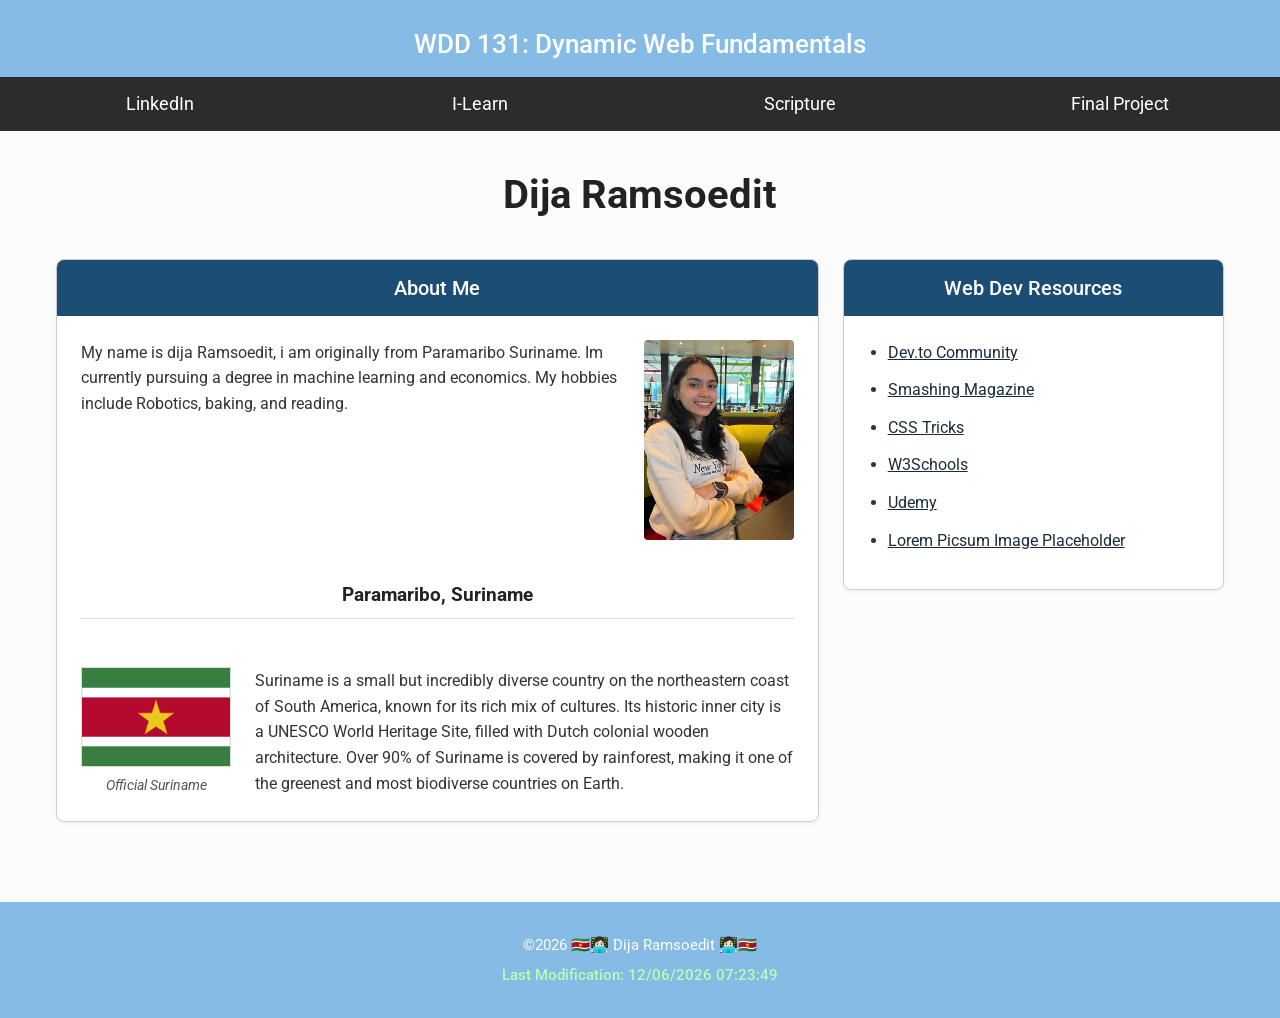
==== index.html @ 43e3622b "week1test" ====
<!DOCTYPE html>
<html lang="en">
<head>
    <meta charset="UTF-8">
    <meta name="viewport" content="width=device-width, initial-scale=1.0">
    <title>WDD 131 – Dynamic Web Fundamentals – Dija Ramsoedit</title>
    <meta name="description" content="WDD 131 – Dynamic Web Fundamentals course homepage for Dija Ramsoedit for class.">
    <meta name="author" content="Dija Ramsoedit">
    
    <link rel="preconnect" href="https://fonts.googleapis.com">
    <link rel="preconnect" href="https://fonts.gstatic.com" crossorigin>
    <link href="https://fonts.googleapis.com/css2?family=Roboto:wght@400;500;700&display=swap" rel="stylesheet">
    
    <link rel="stylesheet" href="styles/base.css">
    <script src="scripts/getdates.js" defer></script>
</head>
<body>
    <header>
        <span id="course-title">WDD 131: Dynamic Web Fundamentals</span>
        <nav>
            <a href="https://www.linkedin.com" target="_blank">LinkedIn</a>
            <a href="https://byupw.instructure.com/" target="_blank">I-Learn</a>
            <a href="https://www.churchofjesuschrist.org/study/scriptures/nt/rom/8?lang=eng&id=p31#p31" target="_blank">Scripture</a>
            <a href="#">Final Project</a>
        </nav>
    </header>

    <main>
        <h1>Dija Ramsoedit</h1>
        
        <div class="grid-container">
            <section class="card">
                <h2>About Me</h2>
                <div class="card-content bio-layout">
                    <p>My name is dija Ramsoedit, i am originally from Paramaribo Suriname. Im currently pursuing a degree in machine learning and economics. My hobbies include Robotics, baking, and reading.</p>
                    <img src="images/profile.jpg" alt="Dija Ramsoedit profile" width="150" height="200">
                </div>
                
                <h3 class="sub-heading">Paramaribo, Suriname</h3>
                <hr>
                
                <div class="card-content flag-layout">
                    <figure>
                        <img src="images/Flag-Suriname.jpg.webp" alt="Official Flag of Suriname" width="150" height="100">
                        <figcaption>Official Suriname</figcaption>
                    </figure>
                    <p>Suriname is a small but incredibly diverse country on the northeastern coast of South America, known for its rich mix of cultures. Its historic inner city is a UNESCO World Heritage Site, filled with Dutch colonial wooden architecture. Over 90% of Suriname is covered by rainforest, making it one of the greenest and most biodiverse countries on Earth.</p>
                </div>
            </section>

            <section class="card">
                <h2>Web Dev Resources</h2>
                <div class="card-content resources-layout">
                    <ul>
                        <li><a href="https://dev.to" target="_blank">Dev.to Community</a></li>
                        <li><a href="https://www.smashingmagazine.com" target="_blank">Smashing Magazine</a></li>
                        <li><a href="https://css-tricks.com" target="_blank">CSS Tricks</a></li>
                        <li><a href="https://www.w3schools.com" target="_blank">W3Schools</a></li>
                        <li><a href="https://www.udemy.com" target="_blank">Udemy</a></li>
                        <li><a href="https://picsum.photos" target="_blank">Lorem Picsum Image Placeholder</a></li>
                    </ul>
                </div>
            </section>
        </div>
    </main>

    <footer>
        <p>&copy;<span id="currentyear"></span> 🇸🇷👩🏻‍💻 Dija Ramsoedit 👩🏻‍💻🇸🇷</p>
        <p id="lastModified"></p>
    </footer>
</body>
</html>
---- styles/base.css ----
* {
    margin: 0;
    padding: 0;
    box-sizing: border-box;
}

body {
    font-family: 'Roboto', sans-serif;
    background-color: #fcfcfc;
    color: #333333;
    line-height: 1.6;
}


header {
    background-color: #85bbe4;
    color: #ffffff;
    text-align: center;
}

#course-title {
    display: block;
    padding: 1.5rem 0 0.75rem 0;
    font-size: 1.6rem;
    font-weight: 500;
}


nav {
    display: flex;
    background-color: #2c2c2c;
    justify-content: space-around;
}

nav a {
    flex: 1;
    color: #ffffff;
    text-decoration: none;
    padding: 0.8rem 1rem;
    font-size: 1.1rem;
    transition: background-color 0.3s ease, color 0.3s ease;
}

nav a:hover {
    background-color: #ffffff;
    color: #0b3a5e;
    font-weight: bold;
}


main {
    max-width: 1200px;
    margin: 0 auto;
    padding: 2rem 1rem;
}

h1 {
    text-align: center;
    margin-bottom: 2rem;
    font-size: 2.5rem;
    color: #222222;
}


.grid-container {
    display: grid;
    grid-template-columns: 2fr 1fr;
    gap: 1.5rem;
    align-items: start;
}

@media (max-width: 768px) {
    .grid-container {
        grid-template-columns: 1fr;
    }
}


.card {
    background-color: #ffffff;
    border: 1px solid #cccccc;
    border-radius: 8px;
    overflow: hidden;
    box-shadow: 0 2px 5px rgba(0,0,0,0.05);
}

.card h2 {
    background-color: #1c4e75;
    color: #ffffff;
    text-align: center;
    padding: 0.75rem;
    font-size: 1.25rem;
    font-weight: 500;
}

.card-content {
    padding: 1.5rem;
}


.bio-layout {
    display: flex;
    gap: 1.5rem;
    align-items: flex-start;
}

.bio-layout p {
    flex: 1;
}

.bio-layout img {
    border-radius: 4px;
    object-fit: cover;
}

.sub-heading {
    text-align: center;
    margin-top: 1rem;
    font-size: 1.2rem;
    color: #222222;
}

hr {
    border: 0;
    height: 1px;
    background: #dddddd;
    margin: 0.5rem 1.5rem 1.5rem 1.5rem;
}

.flag-layout {
    display: flex;
    gap: 1.5rem;
    align-items: center;
}

.flag-layout figure {
    text-align: center;
    font-size: 0.85rem;
    font-style: italic;
    color: #555555;
}

.flag-layout img {
    border: 1px solid #dddddd;
    display: block;
    margin-bottom: 0.5rem;
}

.resources-layout ul {
    list-style-type: disc;
    padding-left: 1.25rem;
}

.resources-layout li {
    margin-bottom: 0.75rem;
}

.resources-layout a {
    color: #1b2c39;
    text-decoration: underline;
}

.resources-layout a:hover {
    color: #2c2c2c;
}


footer {
    background-color:  #85bbe4;
    color: #ffffff;
    text-align: center;
    padding: 1.5rem;
    margin-top: 3rem;
    font-size: 0.95rem;
}

footer p {
    margin: 0.4rem 0;
}

#lastModified {
    color: #b3ffb3;
    font-weight: 500;
}
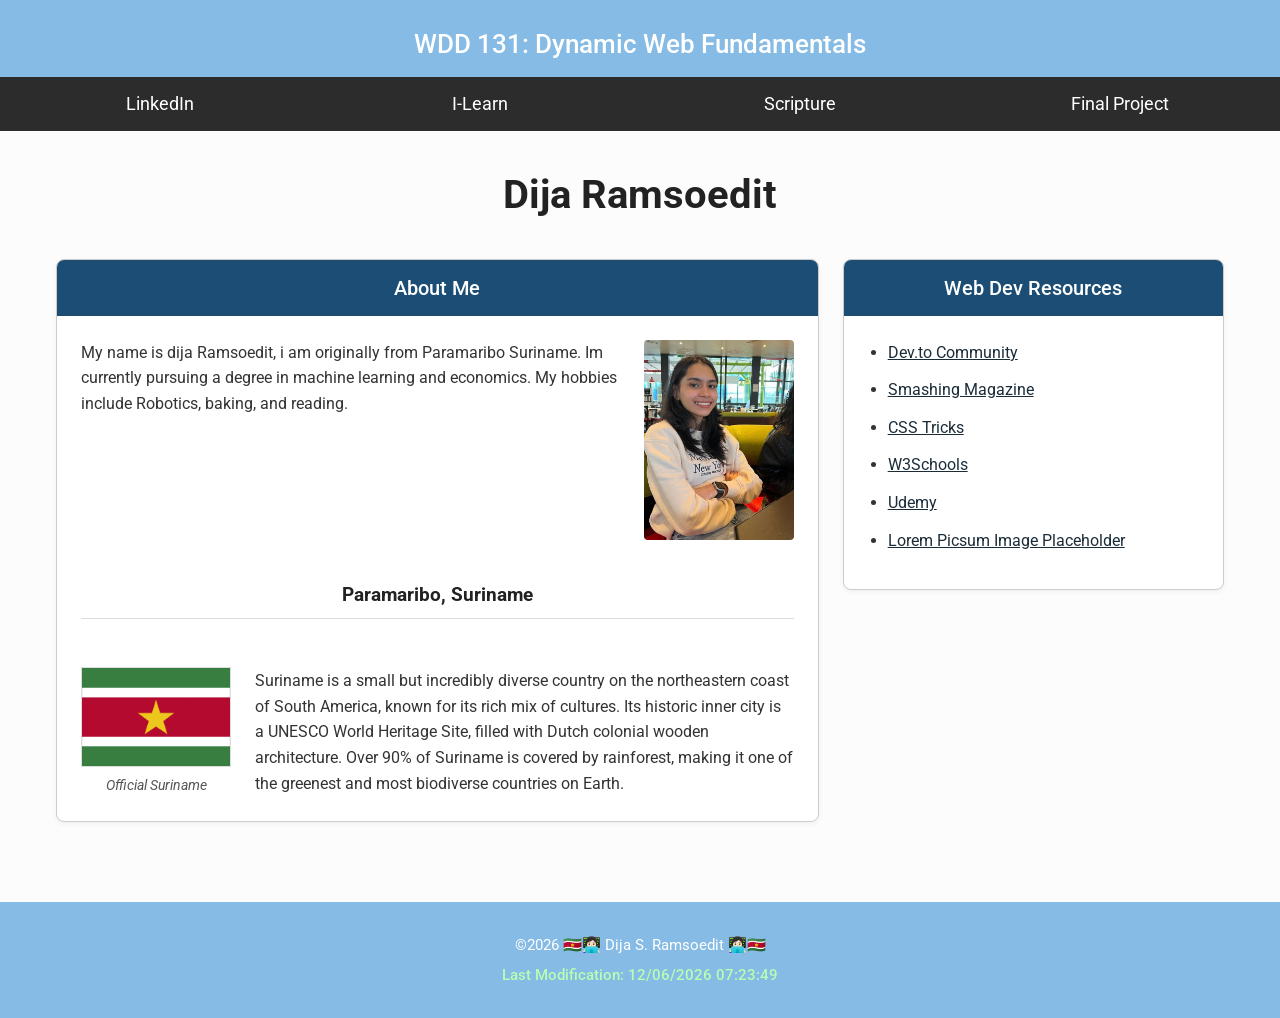
==== commit c7723619: "week1" ====
--- a/index.html
+++ b/index.html
@@ -65,7 +65,7 @@
     </main>
 
     <footer>
-        <p>&copy;<span id="currentyear"></span> 🇸🇷👩🏻‍💻 Dija Ramsoedit 👩🏻‍💻🇸🇷</p>
+        <p>&copy;<span id="currentyear"></span> 🇸🇷👩🏻‍💻 Dija S. Ramsoedit 👩🏻‍💻🇸🇷</p>
         <p id="lastModified"></p>
     </footer>
 </body>
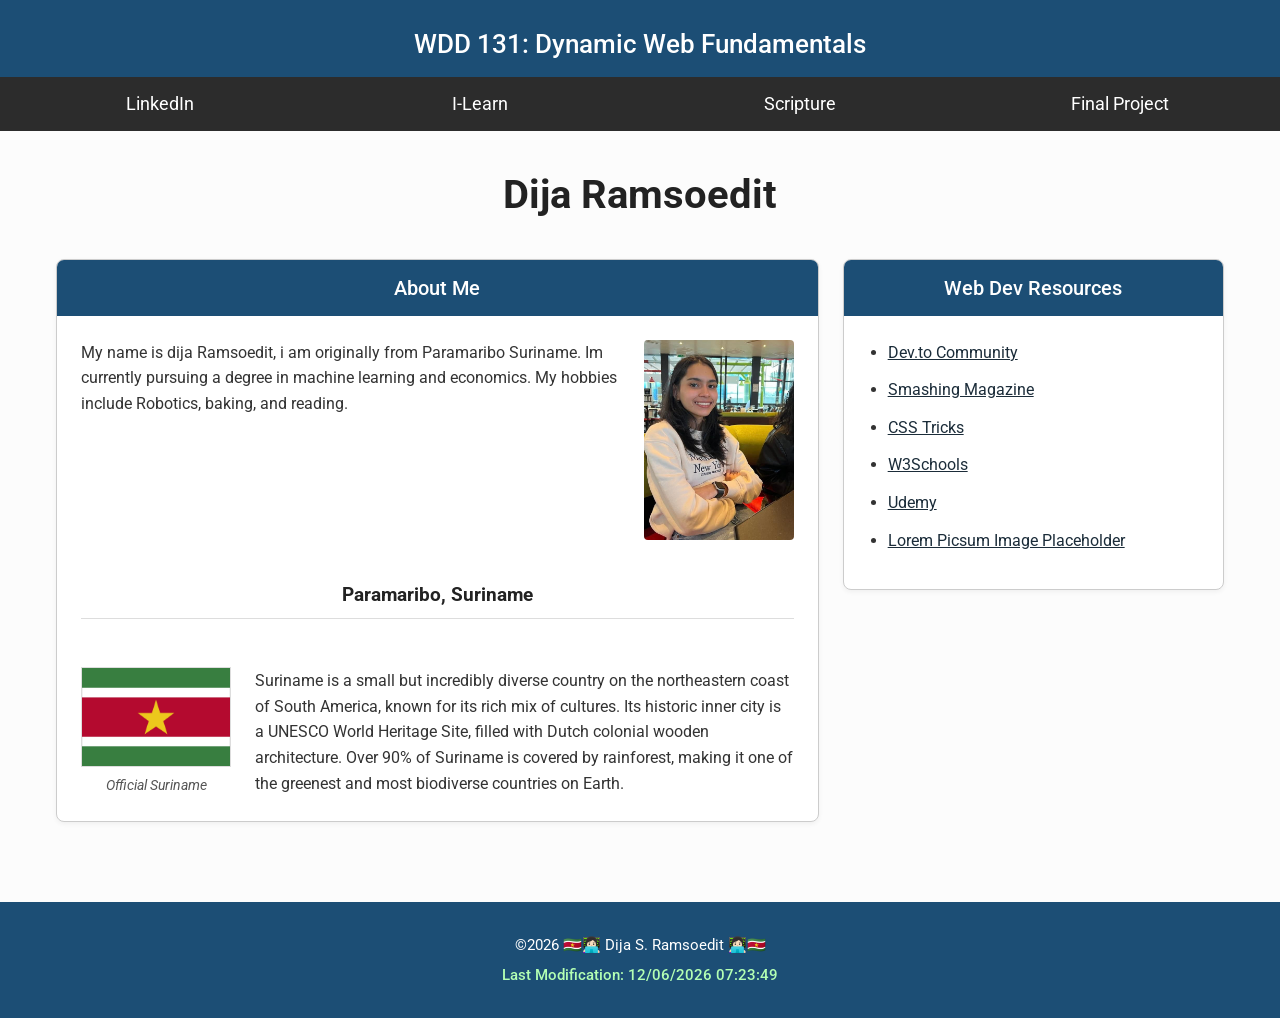
==== commit 77dd7d77: "week1test2" ====
--- a/index.html
+++ b/index.html
@@ -41,7 +41,7 @@
                 
                 <div class="card-content flag-layout">
                     <figure>
-                        <img src="images/Flag-Suriname.jpg.webp" alt="Official Flag of Suriname" width="150" height="100">
+                        <img src="images/flagsuriname.jpg.webp" alt="Official Flag of Suriname" width="150" height="100">
                         <figcaption>Official Suriname</figcaption>
                     </figure>
                     <p>Suriname is a small but incredibly diverse country on the northeastern coast of South America, known for its rich mix of cultures. Its historic inner city is a UNESCO World Heritage Site, filled with Dutch colonial wooden architecture. Over 90% of Suriname is covered by rainforest, making it one of the greenest and most biodiverse countries on Earth.</p>
--- a/styles/base.css
+++ b/styles/base.css
@@ -14,7 +14,7 @@
 
 
 header {
-    background-color: #85bbe4;
+    background-color: #1c4e75;
     color: #ffffff;
     text-align: center;
 }
@@ -167,7 +167,7 @@
 
 
 footer {
-    background-color:  #85bbe4;
+    background-color:  #1c4e75;
     color: #ffffff;
     text-align: center;
     padding: 1.5rem;
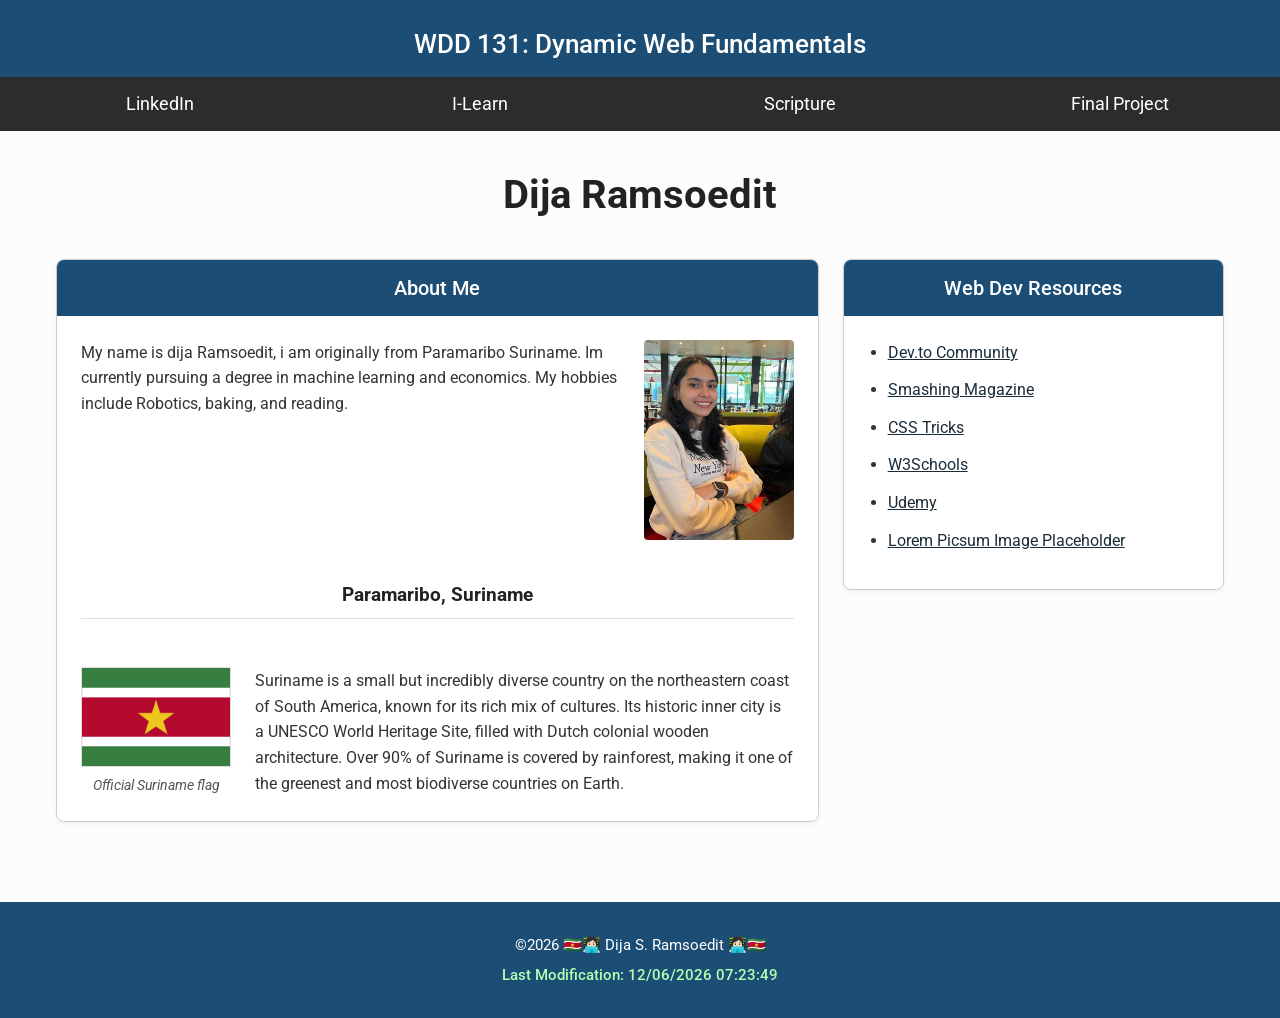
==== commit 23670707: "week1test3" ====
--- a/index.html
+++ b/index.html
@@ -42,7 +42,7 @@
                 <div class="card-content flag-layout">
                     <figure>
                         <img src="images/flagsuriname.jpg.webp" alt="Official Flag of Suriname" width="150" height="100">
-                        <figcaption>Official Suriname</figcaption>
+                        <figcaption>Official Suriname flag</figcaption>
                     </figure>
                     <p>Suriname is a small but incredibly diverse country on the northeastern coast of South America, known for its rich mix of cultures. Its historic inner city is a UNESCO World Heritage Site, filled with Dutch colonial wooden architecture. Over 90% of Suriname is covered by rainforest, making it one of the greenest and most biodiverse countries on Earth.</p>
                 </div>
